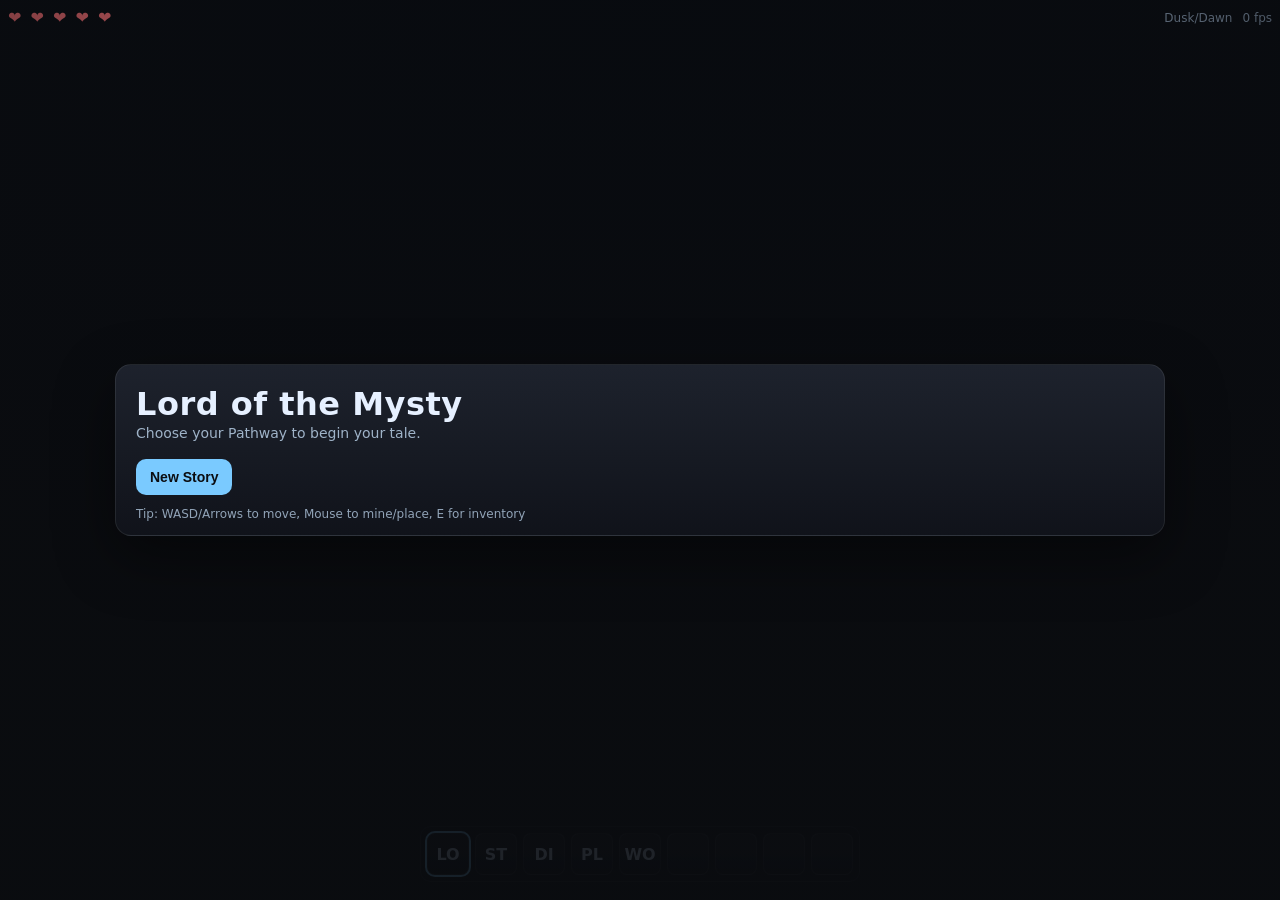
==== web/index.html @ ef70ce6a "Checkpoint before follow-up message Co-authored-by: gizachewa71 <gizachewa71@gmail.com>" ====
<!doctype html>
<html lang="en">
  <head>
    <meta charset="utf-8" />
    <meta name="viewport" content="width=device-width, initial-scale=1, viewport-fit=cover" />
    <meta name="theme-color" content="#0e1013" />
    <title>Lord of the Mysty: Pathways</title>
    <link rel="manifest" href="./manifest.webmanifest" />
    <link rel="stylesheet" href="./style.css" />
  </head>
  <body>
    <div id="app">
      <canvas id="gameCanvas" width="960" height="540" aria-label="Game viewport"></canvas>

      <div id="hud" aria-live="polite">
        <div id="hearts" title="Vitality"></div>
        <div id="statusRight">
          <span id="timeOfDay">Dawn</span>
          <span id="fps">0 fps</span>
        </div>
      </div>

      <div id="hotbar" role="toolbar" aria-label="Hotbar"></div>

      <div id="dialogueBox" aria-live="polite" aria-atomic="true"></div>

      <div id="startMenu" class="modal visible" role="dialog" aria-modal="true" aria-labelledby="startTitle">
        <div class="modal-content">
          <h1 id="startTitle">Lord of the Mysty</h1>
          <p class="subtitle">Choose your Pathway to begin your tale.</p>
          <div class="start-actions">
            <button id="continueBtn" class="secondary" hidden>Continue</button>
            <button id="newStoryBtn" class="primary">New Story</button>
          </div>
          <div id="pathwaysSection" class="hidden">
            <h2 class="section-title">Select a Pathway</h2>
            <div id="pathwaysGrid" class="grid"></div>
            <div class="grid-legend">
              <span>22 unique pathways • No WebGL required • Offline-capable</span>
            </div>
          </div>
          <div class="footer-hint">Tip: WASD/Arrows to move, Mouse to mine/place, E for inventory</div>
        </div>
      </div>

      <div id="inventoryModal" class="modal" role="dialog" aria-modal="true" aria-labelledby="invTitle">
        <div class="modal-content inventory">
          <h2 id="invTitle">Inventory</h2>
          <div id="inventoryGrid" class="grid inv-grid"></div>
          <div class="inv-actions">
            <button id="closeInventoryBtn" class="secondary">Close (E)</button>
          </div>
        </div>
      </div>
    </div>

    <script>
      if ('serviceWorker' in navigator) {
        window.addEventListener('load', () => {
          navigator.serviceWorker.register('./sw.js').catch(() => {});
        });
      }
    </script>
    <script src="./game.js" defer></script>
  </body>
</html>
---- web/style.css ----
*{box-sizing:border-box}html,body{margin:0;padding:0;background:#0b0d11;color:#dfe7f1;font-family:Inter, system-ui, -apple-system, Segoe UI, Roboto, Helvetica, Arial, "Apple Color Emoji","Segoe UI Emoji";height:100%;overflow:hidden}
#app{position:relative;width:100vw;height:100vh}
#gameCanvas{position:absolute;inset:0;margin:auto;width:100vw;height:100vh;image-rendering:pixelated;background:linear-gradient(#10131a,#0b0d11)}
#hud{position:absolute;top:8px;left:8px;right:8px;display:flex;align-items:center;justify-content:space-between;gap:12px;pointer-events:none}
#hearts{display:flex;gap:4px}
#hearts::before{content:"❤ ❤ ❤ ❤ ❤";letter-spacing:2px;color:#ff6b6b;text-shadow:0 1px 0 #000}
#statusRight{display:flex;gap:10px;font-size:12px;color:#9fb3c8;opacity:.9}
#hotbar{position:absolute;left:50%;bottom:18px;transform:translateX(-50%);display:flex;gap:6px;padding:6px;background:rgba(10,12,16,.6);border:1px solid rgba(255,255,255,.06);backdrop-filter:blur(6px);border-radius:10px}
#hotbar .slot{width:42px;height:42px;border:1px solid rgba(255,255,255,.08);border-radius:8px;background:linear-gradient(180deg,rgba(255,255,255,.04),rgba(0,0,0,.12));display:grid;place-items:center;color:#cfe4ff;font-weight:600}
#hotbar .slot.selected{outline:2px solid #7acaff}
#dialogueBox{position:absolute;left:50%;top:18px;transform:translateX(-50%);max-width:min(720px,90vw);padding:12px 16px;border-radius:12px;background:rgba(21,24,32,.7);border:1px solid rgba(255,255,255,.08);color:#dfe7f1;font-size:14px;line-height:1.35;display:none;white-space:pre-wrap}

.modal{position:absolute;inset:0;display:none;align-items:center;justify-content:center;padding:20px;background:radial-gradient(1200px 600px at 50% 0%, rgba(100,136,196,.08), rgba(11,13,17,.9))}
.modal.visible{display:flex}
.modal .modal-content{width:min(1050px,96vw);max-height:90vh;overflow:auto;background:linear-gradient(180deg,rgba(35,40,52,.8),rgba(18,21,29,.8));border:1px solid rgba(255,255,255,.08);border-radius:16px;padding:20px 20px 14px;box-shadow:0 20px 60px rgba(0,0,0,.45)}
.modal .modal-content h1{margin:0 0 2px;font-size:32px;letter-spacing:.5px;color:#e6f0ff}
.subtitle{margin:0 0 18px;font-size:14px;color:#9fb3c8}
.start-actions{display:flex;gap:10px;margin-bottom:12px}
button{appearance:none;border:none;border-radius:10px;padding:10px 14px;font-size:14px;font-weight:600;color:#0b0d11;cursor:pointer}
button.primary{background:#7acaff}
button.secondary{background:#ccd6e0}
button:disabled{opacity:.6;cursor:not-allowed}
.hidden{display:none}
.section-title{margin:10px 0 10px;font-size:18px;color:#cde2ff}
.grid{display:grid;grid-template-columns:repeat(auto-fill,minmax(220px,1fr));gap:12px}
.card{border:1px solid rgba(255,255,255,.08);background:linear-gradient(180deg,rgba(255,255,255,.04),rgba(0,0,0,.14));border-radius:12px;padding:12px;display:flex;flex-direction:column;gap:6px}
.card h3{margin:0;font-size:16px;color:#e7f2ff}
.badge{display:inline-flex;gap:6px;align-items:center;font-size:12px;color:#a8c4e6}
.badge .dot{width:8px;height:8px;border-radius:999px;display:inline-block}
.card p{margin:2px 0 0;font-size:13px;color:#b9c6d4}
.card .startBtn{margin-top:auto;align-self:flex-start}
.footer-hint{margin-top:12px;font-size:12px;color:#9fb3c8;opacity:.9}

.modal-content.inventory{max-width:900px}
.inv-grid{grid-template-columns:repeat(auto-fill,minmax(72px,1fr))}
.inv-slot{height:72px;display:grid;place-items:center;border:1px dashed rgba(255,255,255,.12);border-radius:8px;color:#cfe4ff}
.inv-actions{margin-top:12px;display:flex;justify-content:flex-end}

@media (max-width:720px){
  #hearts{transform:scale(.9)}
  #hotbar .slot{width:36px;height:36px}
}
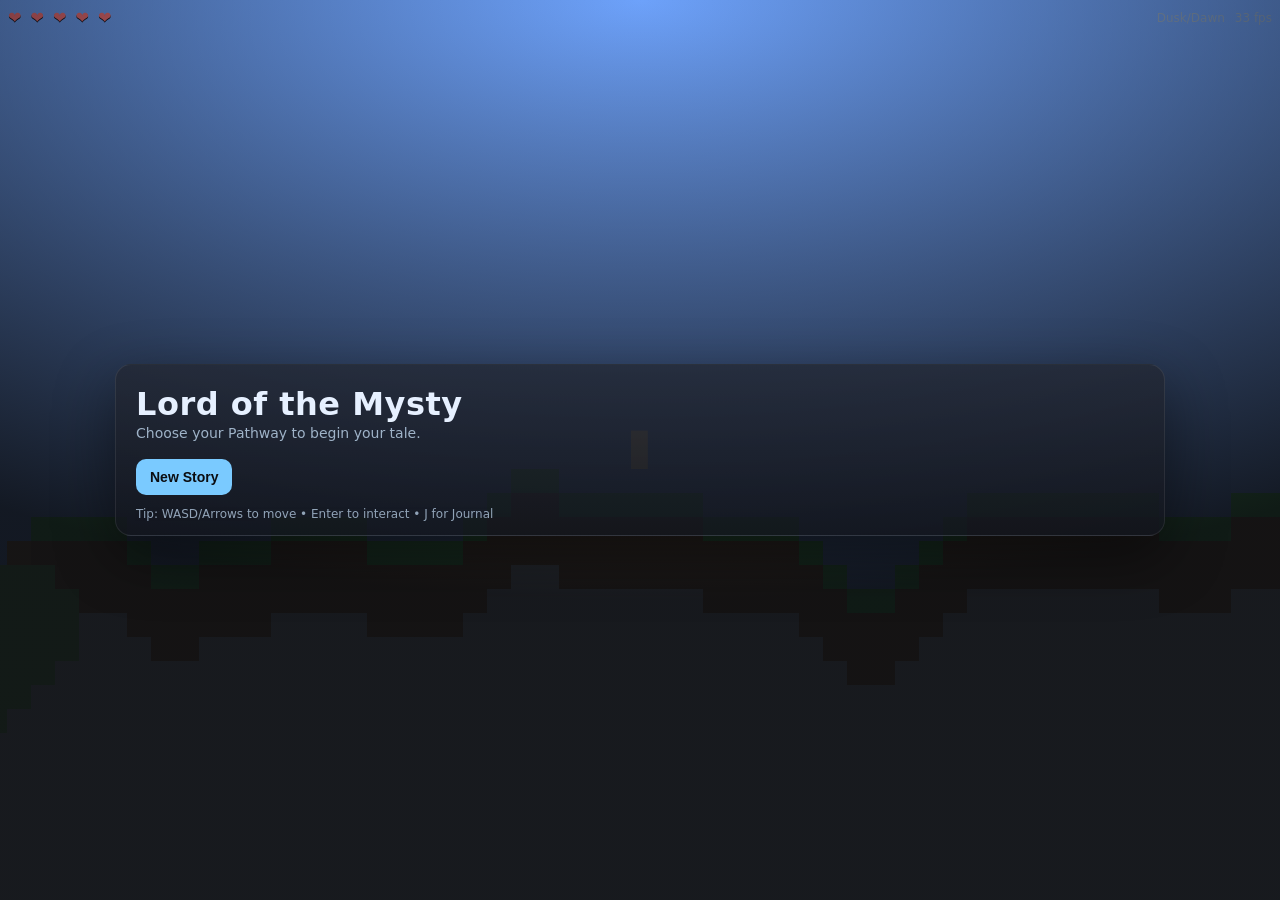
==== commit 96788aa5: "Refactor game to remove mining and crafting Co-authored-by: gizachewa71 <gizachewa71@gmail.com>" ====
--- a/web/index.html
+++ b/web/index.html
@@ -14,13 +14,12 @@
 
       <div id="hud" aria-live="polite">
         <div id="hearts" title="Vitality"></div>
+        <div id="objective" title="Current Objective"></div>
         <div id="statusRight">
           <span id="timeOfDay">Dawn</span>
           <span id="fps">0 fps</span>
         </div>
       </div>
-
-      <div id="hotbar" role="toolbar" aria-label="Hotbar"></div>
 
       <div id="dialogueBox" aria-live="polite" aria-atomic="true"></div>
 
@@ -36,19 +35,19 @@
             <h2 class="section-title">Select a Pathway</h2>
             <div id="pathwaysGrid" class="grid"></div>
             <div class="grid-legend">
-              <span>22 unique pathways • No WebGL required • Offline-capable</span>
+              <span>22 unique pathways • Exploration and story • Offline-capable</span>
             </div>
           </div>
-          <div class="footer-hint">Tip: WASD/Arrows to move, Mouse to mine/place, E for inventory</div>
+          <div class="footer-hint">Tip: WASD/Arrows to move • Enter to interact • J for Journal</div>
         </div>
       </div>
 
-      <div id="inventoryModal" class="modal" role="dialog" aria-modal="true" aria-labelledby="invTitle">
-        <div class="modal-content inventory">
-          <h2 id="invTitle">Inventory</h2>
-          <div id="inventoryGrid" class="grid inv-grid"></div>
+      <div id="journalModal" class="modal" role="dialog" aria-modal="true" aria-labelledby="journalTitle">
+        <div class="modal-content journal">
+          <h2 id="journalTitle">Journal</h2>
+          <div id="journalEntries" class="journal-entries"></div>
           <div class="inv-actions">
-            <button id="closeInventoryBtn" class="secondary">Close (E)</button>
+            <button id="closeJournalBtn" class="secondary">Close (J)</button>
           </div>
         </div>
       </div>
--- a/web/style.css
+++ b/web/style.css
@@ -4,6 +4,7 @@
 #hud{position:absolute;top:8px;left:8px;right:8px;display:flex;align-items:center;justify-content:space-between;gap:12px;pointer-events:none}
 #hearts{display:flex;gap:4px}
 #hearts::before{content:"❤ ❤ ❤ ❤ ❤";letter-spacing:2px;color:#ff6b6b;text-shadow:0 1px 0 #000}
+#objective{flex:1;text-align:center;font-size:13px;color:#cfe4ff;opacity:.95}
 #statusRight{display:flex;gap:10px;font-size:12px;color:#9fb3c8;opacity:.9}
 #hotbar{position:absolute;left:50%;bottom:18px;transform:translateX(-50%);display:flex;gap:6px;padding:6px;background:rgba(10,12,16,.6);border:1px solid rgba(255,255,255,.06);backdrop-filter:blur(6px);border-radius:10px}
 #hotbar .slot{width:42px;height:42px;border:1px solid rgba(255,255,255,.08);border-radius:8px;background:linear-gradient(180deg,rgba(255,255,255,.04),rgba(0,0,0,.12));display:grid;place-items:center;color:#cfe4ff;font-weight:600}
@@ -31,9 +32,9 @@
 .card .startBtn{margin-top:auto;align-self:flex-start}
 .footer-hint{margin-top:12px;font-size:12px;color:#9fb3c8;opacity:.9}
 
-.modal-content.inventory{max-width:900px}
-.inv-grid{grid-template-columns:repeat(auto-fill,minmax(72px,1fr))}
-.inv-slot{height:72px;display:grid;place-items:center;border:1px dashed rgba(255,255,255,.12);border-radius:8px;color:#cfe4ff}
+.modal-content.journal{max-width:900px}
+.journal-entries{display:flex;flex-direction:column;gap:10px}
+.journal-entries .entry{padding:10px;border:1px solid rgba(255,255,255,.08);border-radius:10px;background:linear-gradient(180deg,rgba(255,255,255,.04),rgba(0,0,0,.12));color:#dfe7f1;font-size:14px;line-height:1.35}
 .inv-actions{margin-top:12px;display:flex;justify-content:flex-end}
 
 @media (max-width:720px){
